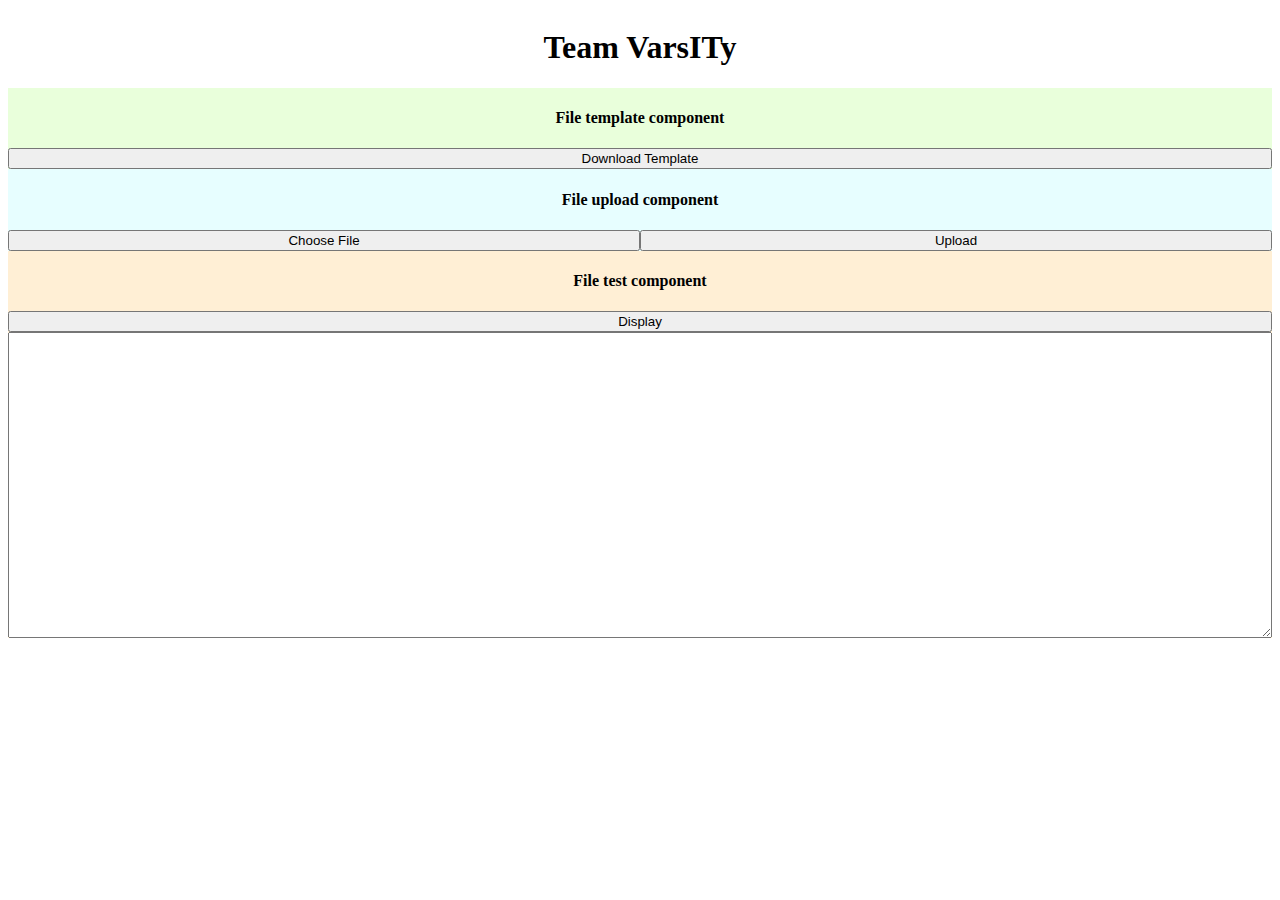
==== index.html @ f88a7d47 "Files Copied" ====
<!DOCTYPE html>
<html lang="en">

<head>
    <meta charset="UTF-8">
    <meta http-equiv="X-UA-Compatible" content="IE=edge">
    <meta name="viewport" content="width=device-width, initial-scale=1.0">
    <title>Team VarsITy</title>
    <link rel="stylesheet" href="./main.css" />
</head>

<body>
    <header id="main-header" class="header">
        <div class="container" id="header">
            <h1 id="header-title">Team VarsITy</h1>
        </div>
    </header>
    <div class="container" id="file">
        <div id="fileTemplate">
            <h4> File template component </h4>
            <div id="template">
                <button id="templateBtn">Download Template</button>
            </div>
        </div>
        <div id="fileUpload">
            <h4> File upload component </h4>
            <div id="ctrlBar">
                <button id="fileBtn">Choose File</button>
                <button id="uploadBtn">Upload</button>
            </div>
        </div>
        <div id="fileTest">
            <h4> File test component </h4>
            <div id="displayTest">
                <!-- Allows you to select a text file and upload for viewing -->
                <button id="displayBtn">Display</button>
                <!-- Separated text file can be shown here -->
                <textarea cols="40" rows="20" id="testOutput"></textarea>
            </div>
        </div>
    </div>
    <!-- JAVASCRIPT -->
    <script>
        // DOWNLOAD TEMPLATE BUTTON
        // Gives functionality to 'Download Template'
        // Imports sample csv data const

        // Source: https://www.javatpoint.com/javascript-create-and-download-csv-file
        const csvFileData =
            [
                ['Brazil', '2020/21', 'Net Importer', 'Import Dependent', 'Stock Increase', 'RUS', '171%', 'Above Average'],
                ['Egypt', '2020/21', 'Net Importer', 'Import Dependent', 'Stock Increase', 'RUS', '320%', 'Above Average'],
                ['Indonesia', '2020/21', 'Net Importer', 'Import Dependent', 'Stock Increase', 'RUS', '133%', 'Above Average'],
                ['Japan', '2020/21', 'Net Importer', 'Import Dependent', 'Stock Increase', 'UA', '143%', 'Above Average'],
                ['Viet Nam', '2020/21', 'Net Importer', 'Import Dependent', 'Stock Decrease', 'RUS', '233%', 'Above Average'],
                ['Republic of Korea', '2020/21', 'Net Importer', 'Import Dependent', 'Stock Increase', 'UA', '208%', 'Above Average'],
                ['United Kingdom', '2020/21', 'Net Importer', 'Import Dependent', 'Stock Decrease', 'UA', '138%', 'Above Average'],
                ['China', '2020/21', 'Net Importer', 'Surplus', 'Stock Decrease', 'RUS', '221%', 'Above Average'],
                ['Nigeria', '2020/21', 'Net Importer', 'Import Dependent', 'Stock Decrease', 'RUS', '11%', 'Below Average'],
                ['South Africa', '2020/21', 'Net Importer', 'Import Dependent', 'Stock Decrease', 'RUS', '41%', 'Below Average'],
                ['Thailand', '2020/21', 'Net Importer', 'Import Dependent', 'Stock Increase', 'RUS', '84%', 'Below Average'],
                ['Mexico', '2020/21', 'Net Importer', 'Import Dependent', 'Stock Increase', 'RUS', '58%', 'Below Average'],
                ['Philippines', '2020/21', 'Net Importer', 'Import Dependent', 'Stock Increase', 'RUS', '95%', 'Below Average'],
                ['Saudi Arabia', '2020/21', 'Net Importer', 'Import Dependent', 'Stock Increase', 'RUS', '46%', 'Below Average'],
                ['Turkey', '2020/21', 'Net Importer', 'Import Dependent', 'Stock Decrease', 'RUS', '62%', 'Below Average'],
                ['Australia', '2020/21', 'Net Exporter', 'Surplus', 'Stock Decrease', 'UA', '48%', 'Below Average'],
                ['Canada', '2020/21', 'Net Exporter', 'Surplus', 'Stock Decrease', 'UA', '63%', 'Below Average'],
                ['European Union', '2020/21', 'Net Exporter', 'Surplus', 'Stock Increase', 'UA', '87%', 'Below Average'],
                ['Argentina', '2020/21', 'Net Exporter', 'Surplus', 'Stock Increase', 'RUS', '27%', 'Below Average'],
                ['India', '2020/21', 'Net Exporter', 'Surplus', 'Stock Decrease', 'RUS', '98%', 'Below Average'],
                ['Kazakhstan', '2020/21', 'Net Exporter', 'Surplus', 'Stock Decrease', 'RUS', '5%', 'Below Average'],
                ['Russian Federation', '2020/21', 'Net Exporter', 'Surplus', 'Stock Decrease', 'RUS', '12%', 'Below Average'],
                ['Ukraine', '2020/21', 'Net Exporter', 'Surplus', 'Stock Increase', 'UA', '37%', 'Below Average'],
                ['United States of America', '2020/21', 'Net Exporter', 'Surplus', 'Stock Increase', 'UA', '72%', 'Below Average'],
                ['Brazil', '2021/22', 'Net Importer', 'Import Dependent', 'Stock Decrease', 'RUS', '171%', 'Above Average'],
                ['Egypt', '2021/22', 'Net Importer', 'Import Dependent', 'Stock Decrease', 'RUS', '320%', 'Above Average'],
                ['Indonesia', '2021/22', 'Net Importer', 'Import Dependent', 'Stock Decrease', 'RUS', '133%', 'Above Average'],
                ['Japan', '2021/22', 'Net Importer', 'Import Dependent', 'Stock Decrease', 'UA', '143%', 'Above Average'],
                ['Viet Nam', '2021/22', 'Net Importer', 'Import Dependent', 'Stock Decrease', 'RUS', '233%', 'Above Average'],
                ['Republic of Korea', '2021/22', 'Net Importer', 'Import Dependent', 'Stock Decrease', 'UA', '208%', 'Above Average'],
                ['United Kingdom', '2021/22', 'Net Importer', 'Import Dependent', 'Stock Decrease', 'UA', '138%', 'Above Average'],
                ['China', '2021/22', 'Net Importer', 'Surplus', 'Stock Increase', 'RUS', '221%', 'Above Average'],
                ['Nigeria', '2021/22', 'Net Importer', 'Import Dependent', 'Stock Decrease', 'RUS', '11%', 'Below Average'],
                ['South Africa', '2021/22', 'Net Importer', 'Import Dependent', 'Stock Decrease', 'RUS', '41%', 'Below Average'],
                ['Thailand', '2021/22', 'Net Importer', 'Import Dependent', 'Stock Decrease', 'RUS', '84%', 'Below Average'],
                ['Mexico', '2021/22', 'Net Importer', 'Import Dependent', 'Stock Increase', 'RUS', '58%', 'Below Average'],
                ['Philippines', '2021/22', 'Net Importer', 'Import Dependent', 'Stock Increase', 'RUS', '95%', 'Below Average'],
                ['Saudi Arabia', '2021/22', 'Net Importer', 'Import Dependent', 'Stock Increase', 'RUS', '46%', 'Below Average'],
                ['Turkey', '2021/22', 'Net Importer', 'Import Dependent', 'Stock Increase', 'RUS', '62%', 'Below Average'],
                ['Australia', '2021/22', 'Net Exporter', 'Surplus', 'Stock Increase', 'UA', '48%', 'Below Average'],
                ['Canada', '2021/22', 'Net Exporter', 'Surplus', 'Stock Decrease', 'UA', '63%', 'Below Average'],
                ['European Union', '2021/22', 'Net Exporter', 'Surplus', 'Stock Decrease', 'UA', '87%', 'Below Average'],
                ['Argentina', '2021/22', 'Net Exporter', 'Surplus', 'Stock Increase', 'RUS', '27%', 'Below Average'],
                ['India', '2021/22', 'Net Exporter', 'Surplus', 'Stock Increase', 'RUS', '98%', 'Below Average'],
                ['Kazakhstan', '2021/22', 'Net Exporter', 'Surplus', 'Stock Increase', 'RUS', '5%', 'Below Average'],
                ['Russian Federation', '2021/22', 'Net Exporter', 'Surplus', 'Stock Increase', 'RUS', '12%', 'Below Average'],
                ['Ukraine', '2021/22', 'Net Exporter', 'Surplus', 'Stock Increase', 'UA', '37%', 'Below Average'],
                ['United States of America', '2021/22', 'Net Exporter', 'Surplus', 'Stock Increase', 'UA', '72%', 'Below Average'],
            ];

        var button = document.getElementById('templateBtn');
        button.addEventListener('click', download);
        function download() {
            console.log('Should download template');

            // Define the heading for each row of the data
            var csv = 'Country,Year,NET-Import-Exp,Surplus-Deficit,YOY-Stock Decrease in Stock,Leans,FertUsePercentAvg,FertUseBucket\n';

            // Merge the data with CSV
            csvFileData.forEach(function (row) {
                csv += row.join(',');
                csv += '\n';
            })

            // Display the created CSV data on the web browser
            document.write(csv);
            var hiddenElement = document.createElement('a');
            hiddenElement.href = 'data.text/csv;charset=utf-8,' + encodeURI(csv);
            hiddenElement.target = '_blank';

            // Provide the name for the CSV file to be downloaded
            hiddenElement.download = 'DataTemplate.csv'
            hiddenElement.click();
        }
        // DOWNLOAD TEMPLATE BUTTON

        // CHOOSE FILE BUTTON
        // Gives functionality to 'Choose File'
        var button = document.getElementById('fileBtn');
        button.addEventListener('click', select);

        function select() {
            console.log('Should open file dialog');
            var input = document.createElement('input');
            input.type = 'file';

            input.onchange = e => {

                // Getting a hold of the file reference
                var file = e.target.files[0];

                // Setting up the reader
                var reader = new FileReader();
                reader.readAsText(file, 'UTF-8');

                // Writes string read from file to variable called csvString
                reader.onload = readerEvent => {
                    var csvString = readerEvent.target.result;
                    /* TEST CODE
                     * https://zetcode.com/javascript/exceljs/
                    const Excel = require('exceljs');
                    const wb = new ExcelJS.Workbook();
                    const ws = wb.addWorksheet('file');
                    localStorage.csvFile = ws;
                    TEST CODE */

                    // Stores csvString in the browser
                    localStorage.csvText = csvString;
                }
            }
            input.click();
        }
        // CHOOSE FILE BUTTON

        // UPLOAD BUTTON
        // Gives functionality to upload
        var button = document.getElementById('uploadBtn');
        button.addEventListener('click', upload);
        function upload() {
            /* TEST CODE
             * https://zetcode.com/javascript/exceljs/
            var testReader = new FileReader();
            testReader.readAsText(localStorage.csvFile, 'UTF-8');
            testReader.onload = readerEvent => {
                var testString = readerEent.target.result;
                console.log(localStorage.csvFile);
            }
            TEST CODE */

            // Prints csvString to browser console
            console.log(localStorage.csvText);
        }
        // UPLOAD BUTTON

        // FILE TEST
        var button = document.getElementById('displayBtn');
        var textarea = document.getElementById('testOutput');

        button.addEventListener('click', () => {
            console.log('Should be displaying text shortly...');
            var input = document.createElement('input');

            // OLD POC CODE
            input.type = 'file';

            // Initial proof of concept begins here
            input.onchange = e => {
                var files = input.files;

                if (files.length == 0) return;

                const file = e.target.files[0];

                var reader = new FileReader();

                reader.onload = readerEvent => {
                    const file = readerEvent.target.result;
                    const lines = file.split(/\r\n|\n/);
                    textarea.value = lines.join('\n');
                    // Should be able to insert any localStorage string here
                    // and have it display in the text box
                    //localStorage.test = textarea.value;
                    const grid = [];
                    for (i = 0; i < lines.length; i++) {
                        // Sets the array entry to each line of document
                        grid[i] = lines[i];
                        // Formats string to input syntax
                        // grid[i] = `"${i}": [${grid[i]}],`;
                    }
                    //for (j = 0; j < grid.length; j++) {
                        //console.log(grid[j]);
                //}
                var topRow = grid[0];
                    const fields = [];
                    for (j = 0; j < topRow.length; j += topRow.indexOf(",")) {
                        for (g = 0; g < (j + 1); g++) {
                            fields[g] = topRow.slice(j, topRow.indexOf(","));
                        }
                        console.log(j);
                        console.log(`${fields[j]}`);
                    }
                //console.log(fields);
                };
                reader.onerror = (readerEvent) => alert(readerEvent.target.error.name);

                reader.readAsText(file);
            }
            // OLD POC CODE */

            // DISABLE OLD POC AND ENABLE BELOW FOR LOCALSTORAGE
            // AND VICE VERSA
            // Test for csv string stored in localStorage
            //const lines = localStorage.csvText.split(/\r\n|\n/);
            //textarea.value = lines.join('\n');

            // INPUT STAYS ENABLED
            input.click();
        });
                    // FILE TEST
    </script>
    <!-- JAVASCRIPT -->
</body>

</html>
---- main.css ----
/* General page styling */
div {
    display: flex;
    flex-direction: column;
    align-items: center;
}

#file {
    width: 100%;
}

button {

}
/* General page styling */

/* File TEMPLATE component */
#fileTemplate {
    width: 100%;
    background-color: #e9ffdb;
}
#template {
    width: 100%;
}
#templateBtn {
    width: 100%;
}
/* File TEMPLATE component */

/* File UPLOAD component */
#fileUpload {
    width: 100%;
    background-color: #e7feff;
}
#ctrlBar {
    display: grid;
    grid-template-columns: repeat(2, 1fr);
    width: 100%;
}
/* File UPLOAD component */

/* File TEST component */
#fileTest {
    width: 100%;
    background-color: #ffefd5;
}
#displayTest {
    display: grid;
    width: 100%;
}
#testOutput {
    height: 300px;
}
/* File TEST component */
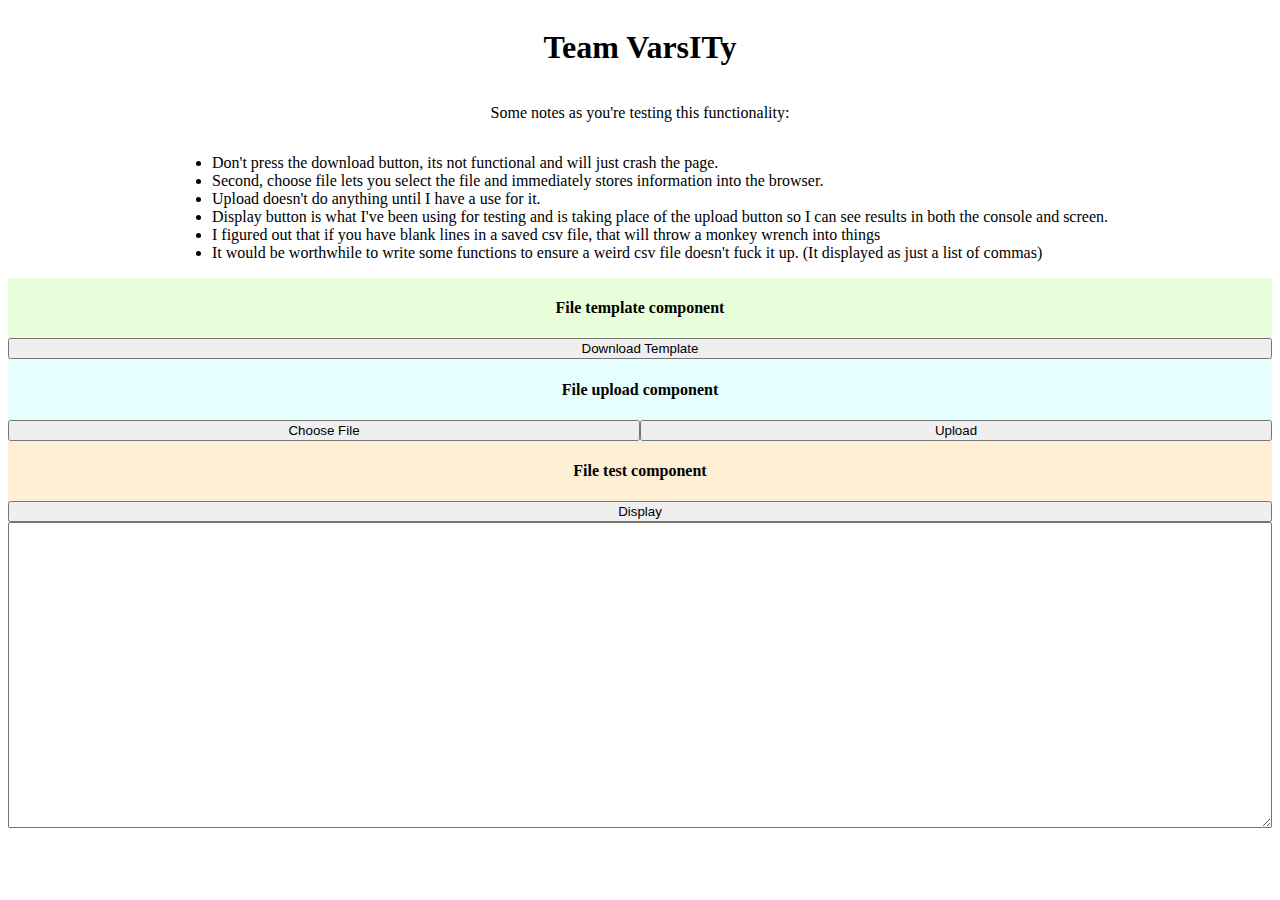
==== commit 862d3890: "2 Dimensional Arrays 3 Adderalls 1 Brain Cell" ====
--- a/index.html
+++ b/index.html
@@ -13,6 +13,15 @@
     <header id="main-header" class="header">
         <div class="container" id="header">
             <h1 id="header-title">Team VarsITy</h1>
+            <p> Some notes as you're testing this functionality: </p> 
+            <ul>
+                <li>Don't press the download button, its not functional and will just crash the page.</li>
+                <li>Second, choose file lets you select the file and immediately stores information into the browser.</li>
+                <li>Upload doesn't do anything until I have a use for it.</li>
+                <li>Display button is what I've been using for testing and is taking place of the upload button so I can see results in both the console and screen.</li>
+                <li>I figured out that if you have blank lines in a saved csv file, that will throw a monkey wrench into things</li>
+                <li>It would be worthwhile to write some functions to ensure a weird csv file doesn't fuck it up. (It displayed as just a list of commas)</li>
+            </ul>
         </div>
     </header>
     <div class="container" id="file">
@@ -72,30 +81,6 @@
                 ['Russian Federation', '2020/21', 'Net Exporter', 'Surplus', 'Stock Decrease', 'RUS', '12%', 'Below Average'],
                 ['Ukraine', '2020/21', 'Net Exporter', 'Surplus', 'Stock Increase', 'UA', '37%', 'Below Average'],
                 ['United States of America', '2020/21', 'Net Exporter', 'Surplus', 'Stock Increase', 'UA', '72%', 'Below Average'],
-                ['Brazil', '2021/22', 'Net Importer', 'Import Dependent', 'Stock Decrease', 'RUS', '171%', 'Above Average'],
-                ['Egypt', '2021/22', 'Net Importer', 'Import Dependent', 'Stock Decrease', 'RUS', '320%', 'Above Average'],
-                ['Indonesia', '2021/22', 'Net Importer', 'Import Dependent', 'Stock Decrease', 'RUS', '133%', 'Above Average'],
-                ['Japan', '2021/22', 'Net Importer', 'Import Dependent', 'Stock Decrease', 'UA', '143%', 'Above Average'],
-                ['Viet Nam', '2021/22', 'Net Importer', 'Import Dependent', 'Stock Decrease', 'RUS', '233%', 'Above Average'],
-                ['Republic of Korea', '2021/22', 'Net Importer', 'Import Dependent', 'Stock Decrease', 'UA', '208%', 'Above Average'],
-                ['United Kingdom', '2021/22', 'Net Importer', 'Import Dependent', 'Stock Decrease', 'UA', '138%', 'Above Average'],
-                ['China', '2021/22', 'Net Importer', 'Surplus', 'Stock Increase', 'RUS', '221%', 'Above Average'],
-                ['Nigeria', '2021/22', 'Net Importer', 'Import Dependent', 'Stock Decrease', 'RUS', '11%', 'Below Average'],
-                ['South Africa', '2021/22', 'Net Importer', 'Import Dependent', 'Stock Decrease', 'RUS', '41%', 'Below Average'],
-                ['Thailand', '2021/22', 'Net Importer', 'Import Dependent', 'Stock Decrease', 'RUS', '84%', 'Below Average'],
-                ['Mexico', '2021/22', 'Net Importer', 'Import Dependent', 'Stock Increase', 'RUS', '58%', 'Below Average'],
-                ['Philippines', '2021/22', 'Net Importer', 'Import Dependent', 'Stock Increase', 'RUS', '95%', 'Below Average'],
-                ['Saudi Arabia', '2021/22', 'Net Importer', 'Import Dependent', 'Stock Increase', 'RUS', '46%', 'Below Average'],
-                ['Turkey', '2021/22', 'Net Importer', 'Import Dependent', 'Stock Increase', 'RUS', '62%', 'Below Average'],
-                ['Australia', '2021/22', 'Net Exporter', 'Surplus', 'Stock Increase', 'UA', '48%', 'Below Average'],
-                ['Canada', '2021/22', 'Net Exporter', 'Surplus', 'Stock Decrease', 'UA', '63%', 'Below Average'],
-                ['European Union', '2021/22', 'Net Exporter', 'Surplus', 'Stock Decrease', 'UA', '87%', 'Below Average'],
-                ['Argentina', '2021/22', 'Net Exporter', 'Surplus', 'Stock Increase', 'RUS', '27%', 'Below Average'],
-                ['India', '2021/22', 'Net Exporter', 'Surplus', 'Stock Increase', 'RUS', '98%', 'Below Average'],
-                ['Kazakhstan', '2021/22', 'Net Exporter', 'Surplus', 'Stock Increase', 'RUS', '5%', 'Below Average'],
-                ['Russian Federation', '2021/22', 'Net Exporter', 'Surplus', 'Stock Increase', 'RUS', '12%', 'Below Average'],
-                ['Ukraine', '2021/22', 'Net Exporter', 'Surplus', 'Stock Increase', 'UA', '37%', 'Below Average'],
-                ['United States of America', '2021/22', 'Net Exporter', 'Surplus', 'Stock Increase', 'UA', '72%', 'Below Average'],
             ];
 
         var button = document.getElementById('templateBtn');
@@ -153,7 +138,6 @@
                     const ws = wb.addWorksheet('file');
                     localStorage.csvFile = ws;
                     TEST CODE */
-
                     // Stores csvString in the browser
                     localStorage.csvText = csvString;
                 }
@@ -167,18 +151,6 @@
         var button = document.getElementById('uploadBtn');
         button.addEventListener('click', upload);
         function upload() {
-            /* TEST CODE
-             * https://zetcode.com/javascript/exceljs/
-            var testReader = new FileReader();
-            testReader.readAsText(localStorage.csvFile, 'UTF-8');
-            testReader.onload = readerEvent => {
-                var testString = readerEent.target.result;
-                console.log(localStorage.csvFile);
-            }
-            TEST CODE */
-
-            // Prints csvString to browser console
-            console.log(localStorage.csvText);
         }
         // UPLOAD BUTTON
 
@@ -188,65 +160,48 @@
 
         button.addEventListener('click', () => {
             console.log('Should be displaying text shortly...');
-            var input = document.createElement('input');
-
-            // OLD POC CODE
-            input.type = 'file';
-
-            // Initial proof of concept begins here
-            input.onchange = e => {
-                var files = input.files;
-
-                if (files.length == 0) return;
-
-                const file = e.target.files[0];
-
-                var reader = new FileReader();
-
-                reader.onload = readerEvent => {
-                    const file = readerEvent.target.result;
-                    const lines = file.split(/\r\n|\n/);
-                    textarea.value = lines.join('\n');
-                    // Should be able to insert any localStorage string here
-                    // and have it display in the text box
-                    //localStorage.test = textarea.value;
-                    const grid = [];
-                    for (i = 0; i < lines.length; i++) {
-                        // Sets the array entry to each line of document
-                        grid[i] = lines[i];
-                        // Formats string to input syntax
-                        // grid[i] = `"${i}": [${grid[i]}],`;
+            // Reads in file and splits by line
+            const lines = localStorage.csvText.split(/\r\n|\n/);
+
+            // Should be able to insert any localStorage string here
+            // and have it display in the text box
+
+            // Headers stores an array of the column descriptors split by the comma
+            const headers = lines[0].split(/[,]/);
+
+            // Creates arrays for all rows
+            const rows = [];
+            for (i = 0; i < lines.length - 2; i++) {
+                rows[i] = lines[i + 1].split(/[,]/);
+            }
+
+            // Creates two dimensional array
+            var grid = new Array(lines.length);
+            for (i = 0; i < lines.length; i++) {
+                grid[i] = lines[i].split(/[,]/);
+            }
+
+            // Test to ensure elements are stored as arrays
+            for (i = 0; i < grid.length; i++) {
+                for (k = 0; k < grid[i][k].length; k++) {
+                    console.log(`INDEX: ${i} ROW CONTENTS: ${grid[i][k]}`);
+                }
+            }
+            // Textarea used as my visual tester
+            var printer = headers.join(" * ");
+            printer += "\n --------------------------------------------------------------------------------------------------------------- \n";
+            for (i = 0; i < rows.length; i++) {
+                //console.log(`Value of I is ${i}`);
+                for (k = 0; k < rows[i].length; k++) {
+                    printer += rows[i].join(" * ");
+                    if (k = rows.length - 1) {
+                        printer += "\n --------------------------------------------------------------------------------------------------------------- \n";
                     }
-                    //for (j = 0; j < grid.length; j++) {
-                        //console.log(grid[j]);
-                //}
-                var topRow = grid[0];
-                    const fields = [];
-                    for (j = 0; j < topRow.length; j += topRow.indexOf(",")) {
-                        for (g = 0; g < (j + 1); g++) {
-                            fields[g] = topRow.slice(j, topRow.indexOf(","));
-                        }
-                        console.log(j);
-                        console.log(`${fields[j]}`);
-                    }
-                //console.log(fields);
-                };
-                reader.onerror = (readerEvent) => alert(readerEvent.target.error.name);
-
-                reader.readAsText(file);
-            }
-            // OLD POC CODE */
-
-            // DISABLE OLD POC AND ENABLE BELOW FOR LOCALSTORAGE
-            // AND VICE VERSA
-            // Test for csv string stored in localStorage
-            //const lines = localStorage.csvText.split(/\r\n|\n/);
-            //textarea.value = lines.join('\n');
-
-            // INPUT STAYS ENABLED
-            input.click();
+                }
+            }
+            textarea.value = printer;
         });
-                    // FILE TEST
+
     </script>
     <!-- JAVASCRIPT -->
 </body>
